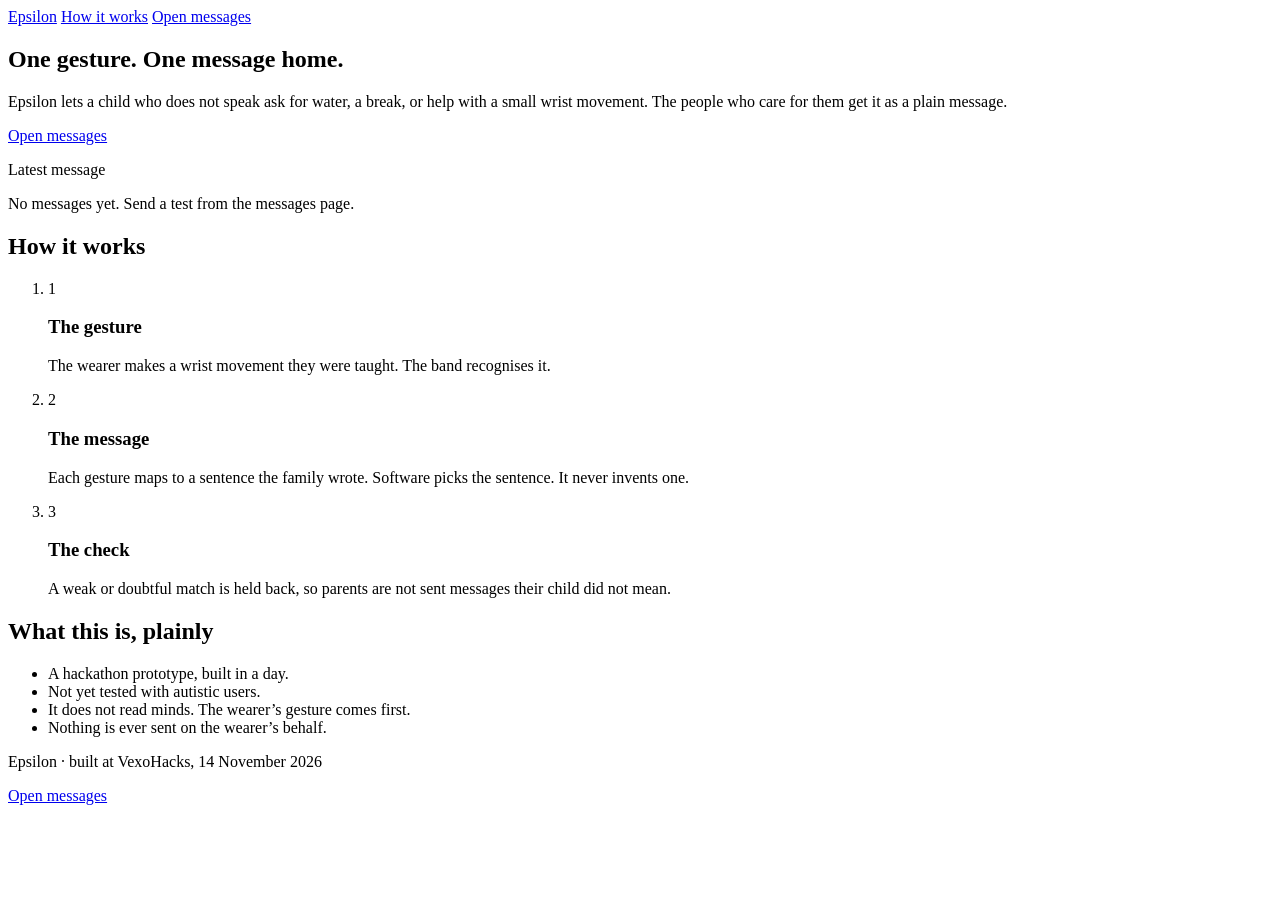
==== hub/web/index.html @ 1548ee0d "Add guardian app: gesture hub, hold/text/call rules, pages, iMessage sender Receives recognised gest" ====
<!doctype html>
<html lang="en">
<head>
  <meta charset="utf-8">
  <meta name="viewport" content="width=device-width, initial-scale=1">
  <title>Epsilon</title>
  <meta name="description" content="One gesture. One message home.">
  <link rel="preconnect" href="https://fonts.googleapis.com">
  <link rel="preconnect" href="https://fonts.gstatic.com" crossorigin>
  <link rel="stylesheet" href="https://fonts.googleapis.com/css2?family=Instrument+Serif&family=Inter:wght@400;500;600&display=swap">
  <link rel="stylesheet" href="/static/tokens.css">
  <link rel="stylesheet" href="/static/style.css">
  <script src="/static/app.js" defer></script>
</head>
<body>
  <nav class="nav" aria-label="Main">
    <a class="wordmark" href="/" aria-current="page">Epsilon</a>
    <a href="#how">How it works</a>
    <a class="btn-primary" href="/app">Open messages</a>
  </nav>

  <main>
    <section class="hero page">
      <div class="hero-text">
        <h1>One gesture. One message home.</h1>
        <p>Epsilon lets a child who does not speak ask for water, a break, or help with a small wrist movement. The people who care for them get it as a plain message.</p>
        <a class="btn btn-primary" href="/app">Open messages</a>
      </div>
      <aside class="live-card" aria-label="Latest message" aria-live="polite">
        <p class="quiet meta">Latest message</p>
        <p class="latest-text" id="latest-text">No messages yet. Send a test from the messages page.</p>
        <p class="quiet meta nums" id="latest-meta"></p>
      </aside>
    </section>

    <section class="how page" id="how">
      <h2>How it works</h2>
      <ol class="steps">
        <li>
          <span class="numeral" aria-hidden="true">1</span>
          <div class="step-body">
            <h3>The gesture</h3>
            <p>The wearer makes a wrist movement they were taught. The band recognises it.</p>
          </div>
        </li>
        <li>
          <span class="numeral" aria-hidden="true">2</span>
          <div class="step-body">
            <h3>The message</h3>
            <p>Each gesture maps to a sentence the family wrote. Software picks the sentence. It never invents one.</p>
          </div>
        </li>
        <li>
          <span class="numeral" aria-hidden="true">3</span>
          <div class="step-body">
            <h3>The check</h3>
            <p>A weak or doubtful match is held back, so parents are not sent messages their child did not mean.</p>
          </div>
        </li>
      </ol>
    </section>

    <section class="band">
      <div class="page">
        <h2>What this is, plainly</h2>
        <ul>
          <li>A hackathon prototype, built in a day.</li>
          <li>Not yet tested with autistic users.</li>
          <li>It does not read minds. The wearer’s gesture comes first.</li>
          <li>Nothing is ever sent on the wearer’s behalf.</li>
        </ul>
      </div>
    </section>
  </main>

  <footer class="footer page">
    <p class="quiet">Epsilon · built at VexoHacks, 14 November 2026</p>
    <a href="/app">Open messages</a>
  </footer>
</body>
</html>
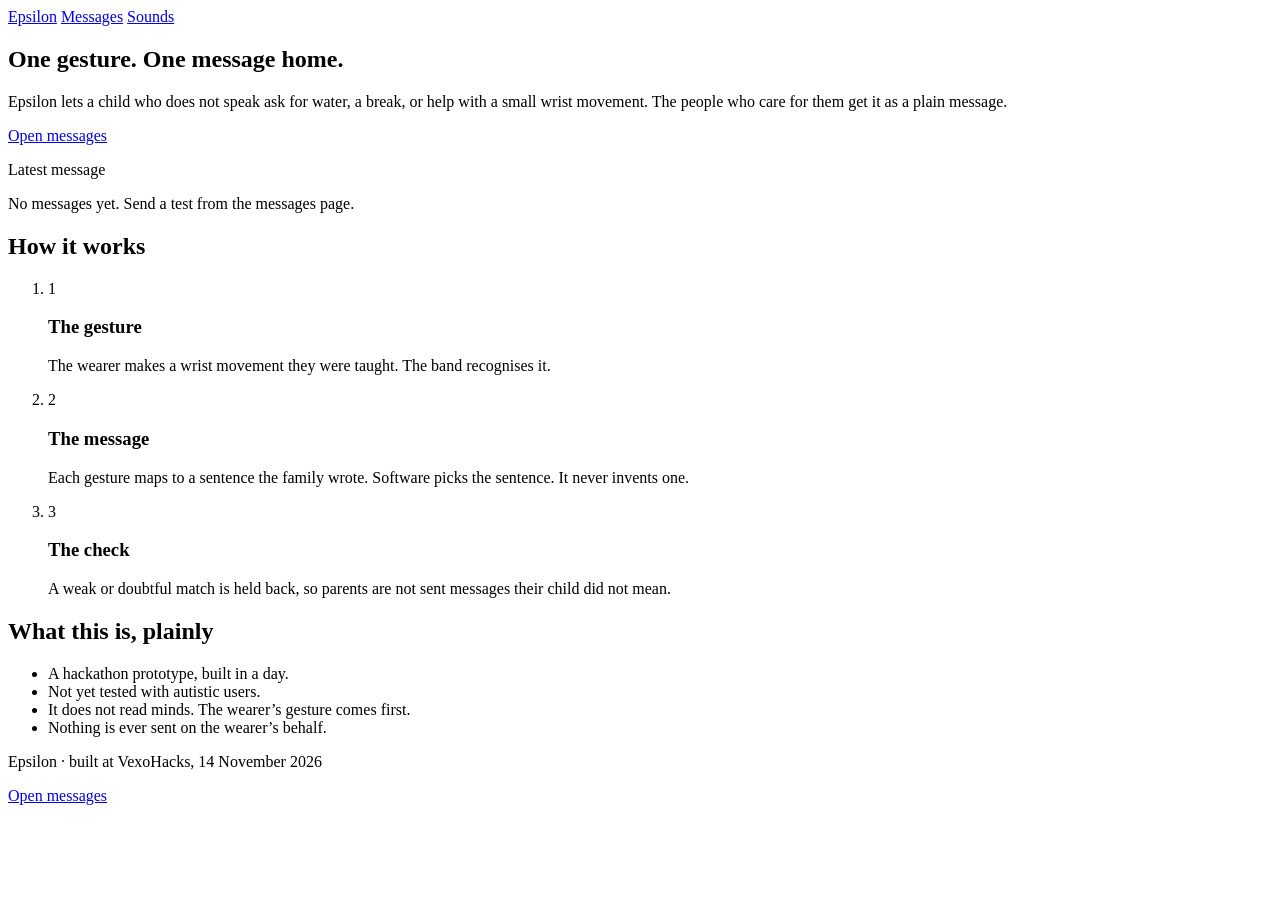
==== commit 94cc4dbc: "Same navigation on every page; never show a whole phone number Claude-Session: https://claude.ai/cod" ====
--- a/hub/web/index.html
+++ b/hub/web/index.html
@@ -15,8 +15,8 @@
 <body>
   <nav class="nav" aria-label="Main">
     <a class="wordmark" href="/" aria-current="page">Epsilon</a>
-    <a href="#how">How it works</a>
-    <a class="btn-primary" href="/app">Open messages</a>
+    <a href="/app">Messages</a>
+    <a href="/sounds">Sounds</a>
   </nav>
 
   <main>
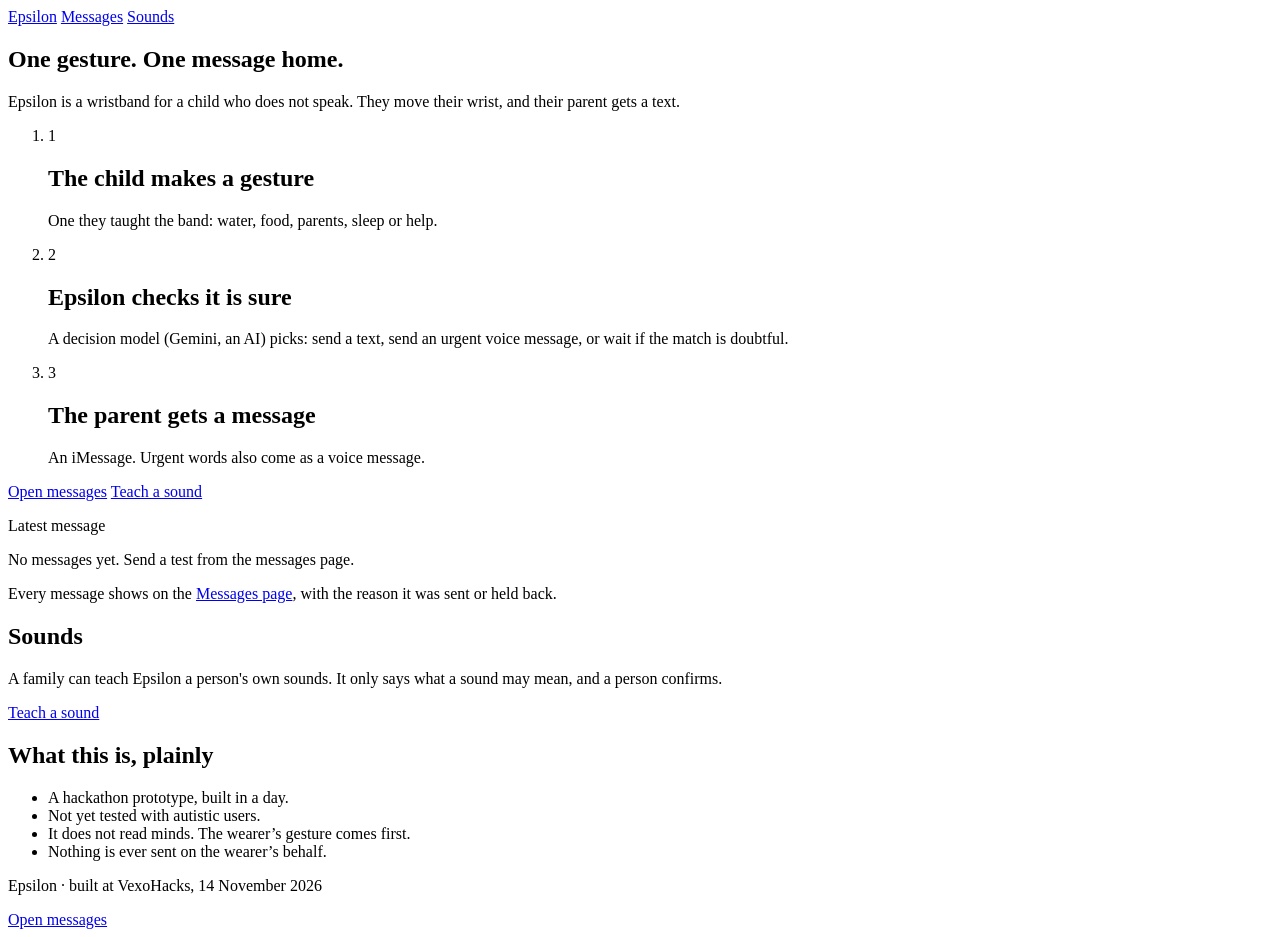
==== commit 5fcf8722: "Simpler homepage; honest Sounds results; corrections only teach; unknown words held; clearer wording" ====
--- a/hub/web/index.html
+++ b/hub/web/index.html
@@ -20,44 +20,46 @@
   </nav>
 
   <main>
-    <section class="hero page">
-      <div class="hero-text">
-        <h1>One gesture. One message home.</h1>
-        <p>Epsilon lets a child who does not speak ask for water, a break, or help with a small wrist movement. The people who care for them get it as a plain message.</p>
+    <section class="intro page" aria-labelledby="intro-title">
+      <h1 id="intro-title">One gesture. One message home.</h1>
+      <p class="intro-lede">Epsilon is a wristband for a child who does not speak. They move their wrist, and their parent gets a text.</p>
+
+      <ol class="flow" aria-label="How it works">
+        <li>
+          <span class="flow-num" aria-hidden="true">1</span>
+          <h2>The child makes a gesture</h2>
+          <p class="quiet">One they taught the band: water, food, parents, sleep or help.</p>
+        </li>
+        <li>
+          <span class="flow-num" aria-hidden="true">2</span>
+          <h2>Epsilon checks it is sure</h2>
+          <p class="quiet">A decision model (Gemini, an AI) picks: send a text, send an urgent voice message, or wait if the match is doubtful.</p>
+        </li>
+        <li>
+          <span class="flow-num" aria-hidden="true">3</span>
+          <h2>The parent gets a message</h2>
+          <p class="quiet">An iMessage. Urgent words also come as a voice message.</p>
+        </li>
+      </ol>
+
+      <div class="intro-actions">
         <a class="btn btn-primary" href="/app">Open messages</a>
+        <a class="btn" href="/sounds">Teach a sound</a>
       </div>
+    </section>
+
+    <section class="pages page" aria-label="The two pages">
       <aside class="live-card" aria-label="Latest message" aria-live="polite">
         <p class="quiet meta">Latest message</p>
         <p class="latest-text" id="latest-text">No messages yet. Send a test from the messages page.</p>
         <p class="quiet meta nums" id="latest-meta"></p>
+        <p class="meta">Every message shows on the <a href="/app">Messages page</a>, with the reason it was sent or held back.</p>
       </aside>
-    </section>
-
-    <section class="how page" id="how">
-      <h2>How it works</h2>
-      <ol class="steps">
-        <li>
-          <span class="numeral" aria-hidden="true">1</span>
-          <div class="step-body">
-            <h3>The gesture</h3>
-            <p>The wearer makes a wrist movement they were taught. The band recognises it.</p>
-          </div>
-        </li>
-        <li>
-          <span class="numeral" aria-hidden="true">2</span>
-          <div class="step-body">
-            <h3>The message</h3>
-            <p>Each gesture maps to a sentence the family wrote. Software picks the sentence. It never invents one.</p>
-          </div>
-        </li>
-        <li>
-          <span class="numeral" aria-hidden="true">3</span>
-          <div class="step-body">
-            <h3>The check</h3>
-            <p>A weak or doubtful match is held back, so parents are not sent messages their child did not mean.</p>
-          </div>
-        </li>
-      </ol>
+      <div class="side-card">
+        <h2>Sounds</h2>
+        <p>A family can teach Epsilon a person's own sounds. It only says what a sound may mean, and a person confirms.</p>
+        <a class="btn" href="/sounds">Teach a sound</a>
+      </div>
     </section>
 
     <section class="band">
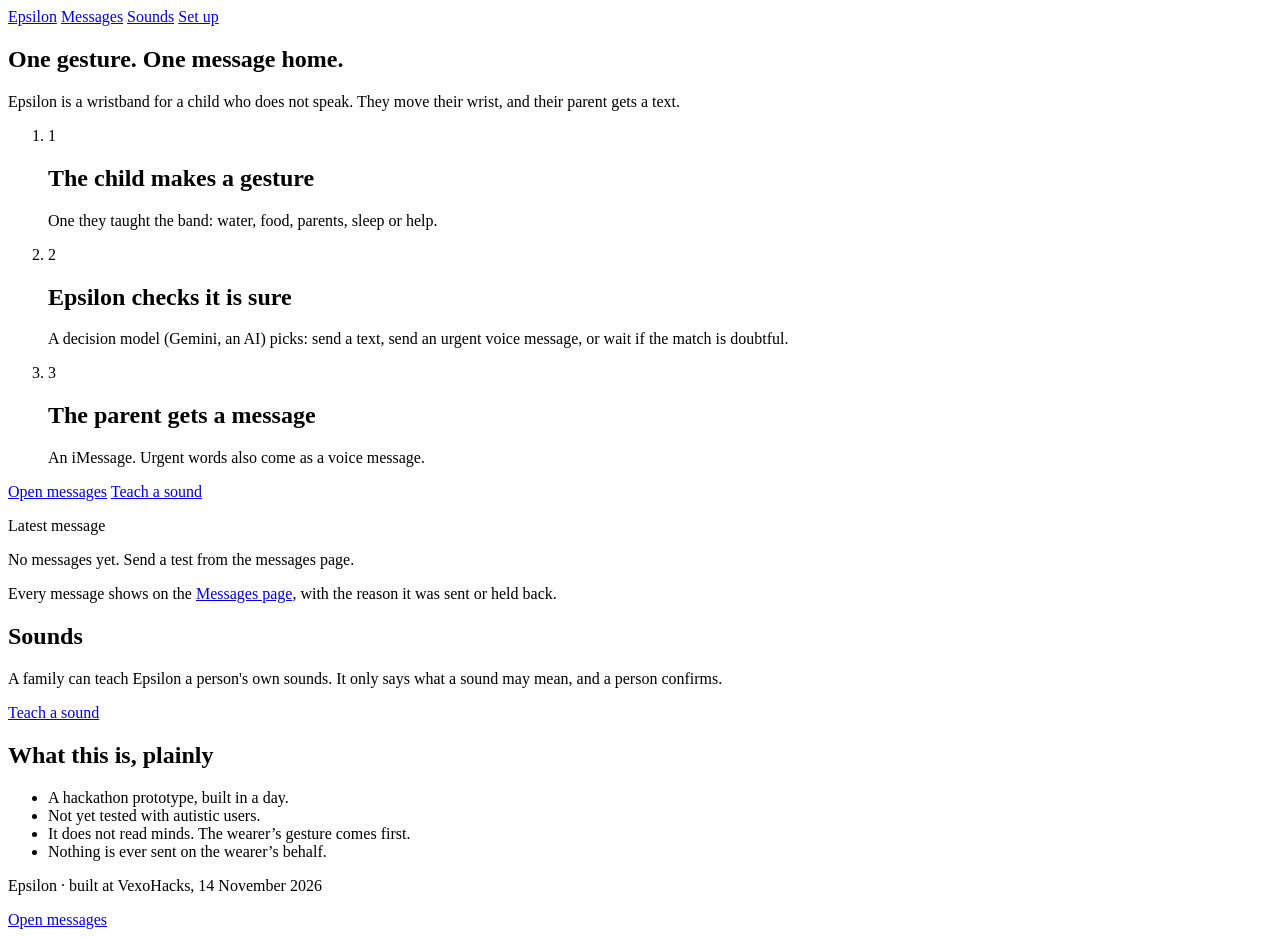
==== commit 22ccb5ac: "Messages as a chat thread; Set up on its own page with one row per word Claude-Session: https://clau" ====
--- a/hub/web/index.html
+++ b/hub/web/index.html
@@ -17,6 +17,7 @@
     <a class="wordmark" href="/" aria-current="page">Epsilon</a>
     <a href="/app">Messages</a>
     <a href="/sounds">Sounds</a>
+    <a href="/setup">Set up</a>
   </nav>
 
   <main>
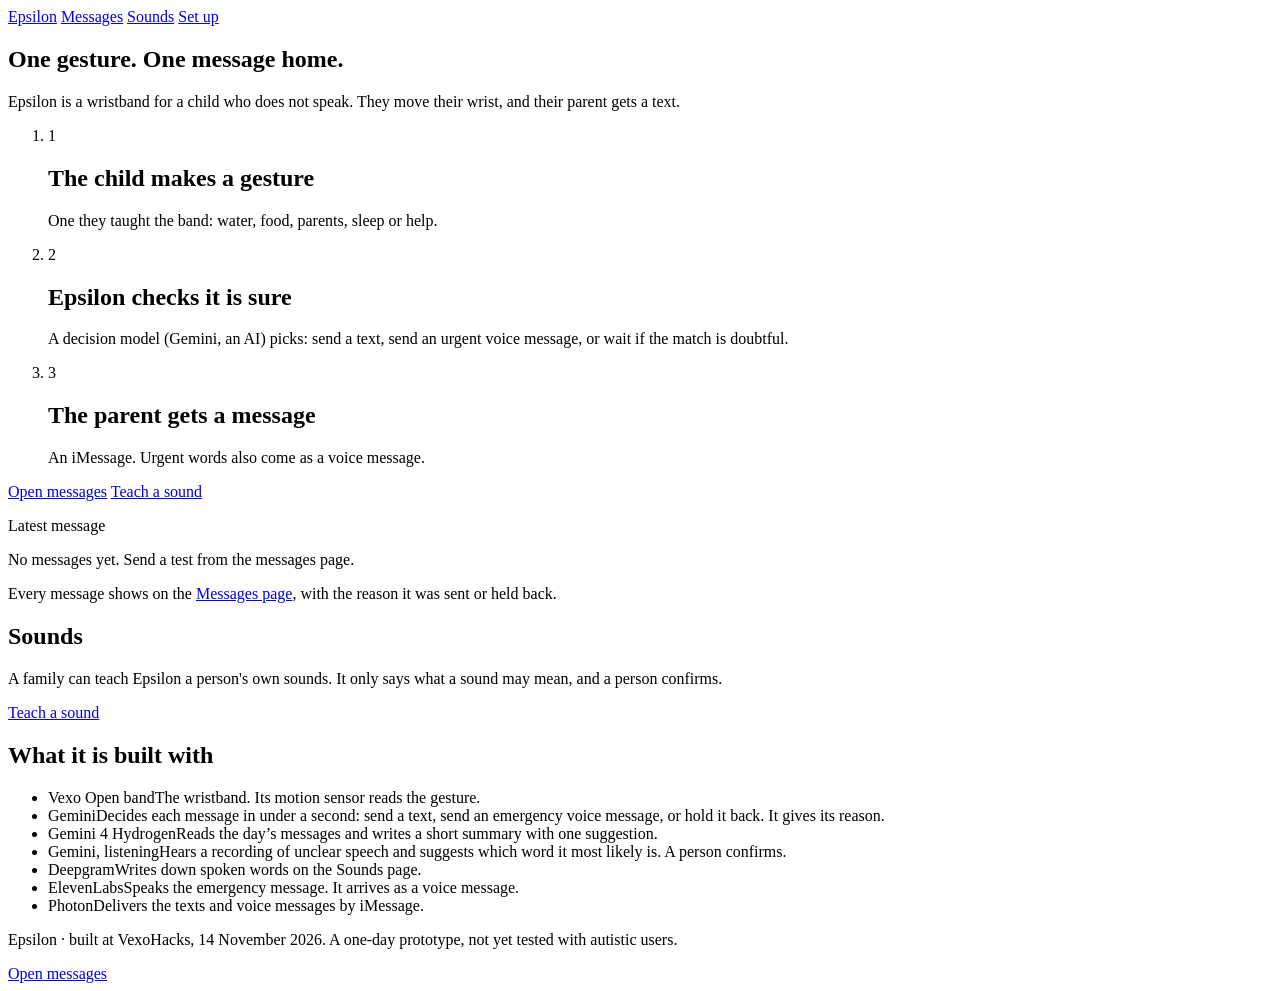
==== commit c572c1b6: "Gemini listens to unclear speech and suggests the word; homepage shows what it is built with Claude-" ====
--- a/hub/web/index.html
+++ b/hub/web/index.html
@@ -63,21 +63,22 @@
       </div>
     </section>
 
-    <section class="band">
-      <div class="page">
-        <h2>What this is, plainly</h2>
-        <ul>
-          <li>A hackathon prototype, built in a day.</li>
-          <li>Not yet tested with autistic users.</li>
-          <li>It does not read minds. The wearer’s gesture comes first.</li>
-          <li>Nothing is ever sent on the wearer’s behalf.</li>
-        </ul>
-      </div>
+    <section class="built page" aria-labelledby="built-title">
+      <h2 id="built-title">What it is built with</h2>
+      <ul class="built-list">
+        <li><span class="built-name">Vexo Open band</span><span class="built-what">The wristband. Its motion sensor reads the gesture.</span></li>
+        <li><span class="built-name">Gemini</span><span class="built-what">Decides each message in under a second: send a text, send an emergency voice message, or hold it back. It gives its reason.</span></li>
+        <li><span class="built-name">Gemini 4 Hydrogen</span><span class="built-what">Reads the day’s messages and writes a short summary with one suggestion.</span></li>
+        <li><span class="built-name">Gemini, listening</span><span class="built-what">Hears a recording of unclear speech and suggests which word it most likely is. A person confirms.</span></li>
+        <li><span class="built-name">Deepgram</span><span class="built-what">Writes down spoken words on the Sounds page.</span></li>
+        <li><span class="built-name">ElevenLabs</span><span class="built-what">Speaks the emergency message. It arrives as a voice message.</span></li>
+        <li><span class="built-name">Photon</span><span class="built-what">Delivers the texts and voice messages by iMessage.</span></li>
+      </ul>
     </section>
   </main>
 
   <footer class="footer page">
-    <p class="quiet">Epsilon · built at VexoHacks, 14 November 2026</p>
+    <p class="quiet">Epsilon · built at VexoHacks, 14 November 2026. A one-day prototype, not yet tested with autistic users.</p>
     <a href="/app">Open messages</a>
   </footer>
 </body>
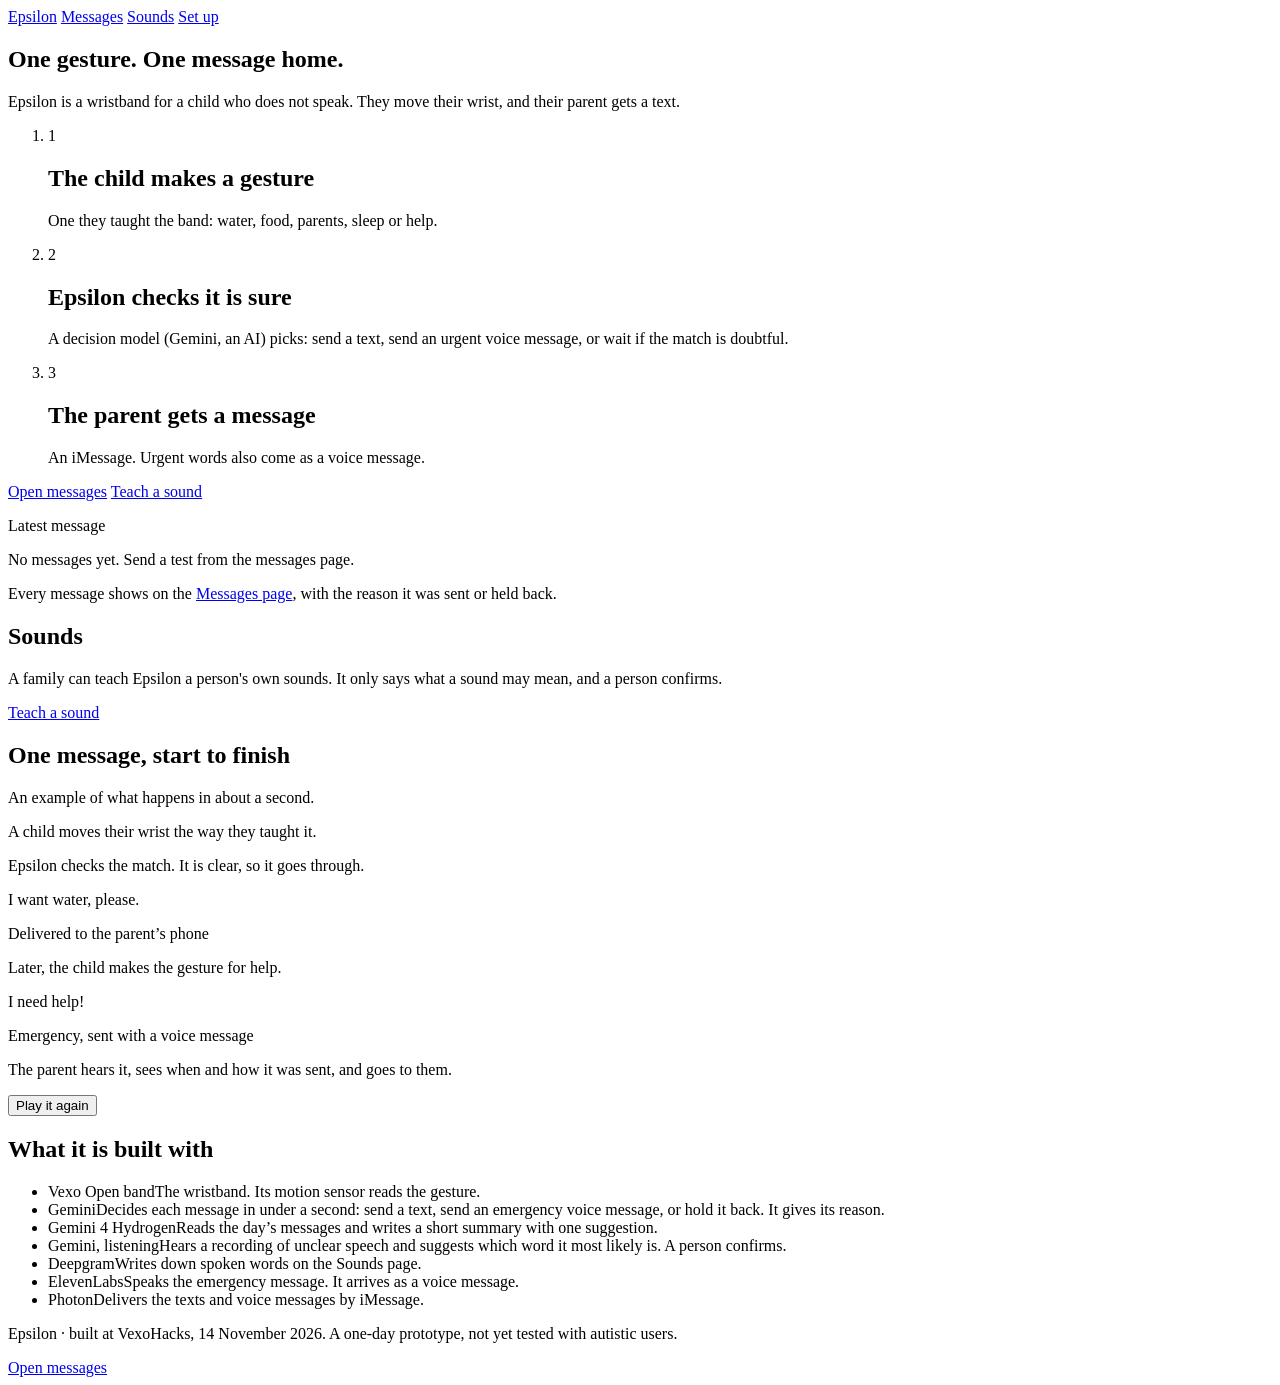
==== commit 39f9e186: "Landing page: animated example of one message from start to finish Claude-Session: https://claude.ai" ====
--- a/hub/web/index.html
+++ b/hub/web/index.html
@@ -63,6 +63,22 @@
       </div>
     </section>
 
+    <section class="page story-wrap" aria-labelledby="story-title">
+      <h2 id="story-title">One message, start to finish</h2>
+      <p class="quiet">An example of what happens in about a second.</p>
+      <div class="story" id="story">
+        <p class="story-step s1"><span class="story-dot" aria-hidden="true"></span>A child moves their wrist the way they taught it.</p>
+        <p class="story-step s2"><span class="story-dot" aria-hidden="true"></span>Epsilon checks the match. It is clear, so it goes through.</p>
+        <p class="bubble story-bubble s3">I want water, please.</p>
+        <p class="story-meta s4">Delivered to the parent’s phone</p>
+        <p class="story-step s5"><span class="story-dot" aria-hidden="true"></span>Later, the child makes the gesture for help.</p>
+        <p class="bubble story-bubble story-urgent s6">I need help!</p>
+        <p class="story-meta s7">Emergency, sent with a voice message</p>
+        <p class="story-step s8"><span class="story-dot" aria-hidden="true"></span>The parent hears it, sees when and how it was sent, and goes to them.</p>
+      </div>
+      <button class="btn" type="button" id="story-replay">Play it again</button>
+    </section>
+
     <section class="built page" aria-labelledby="built-title">
       <h2 id="built-title">What it is built with</h2>
       <ul class="built-list">
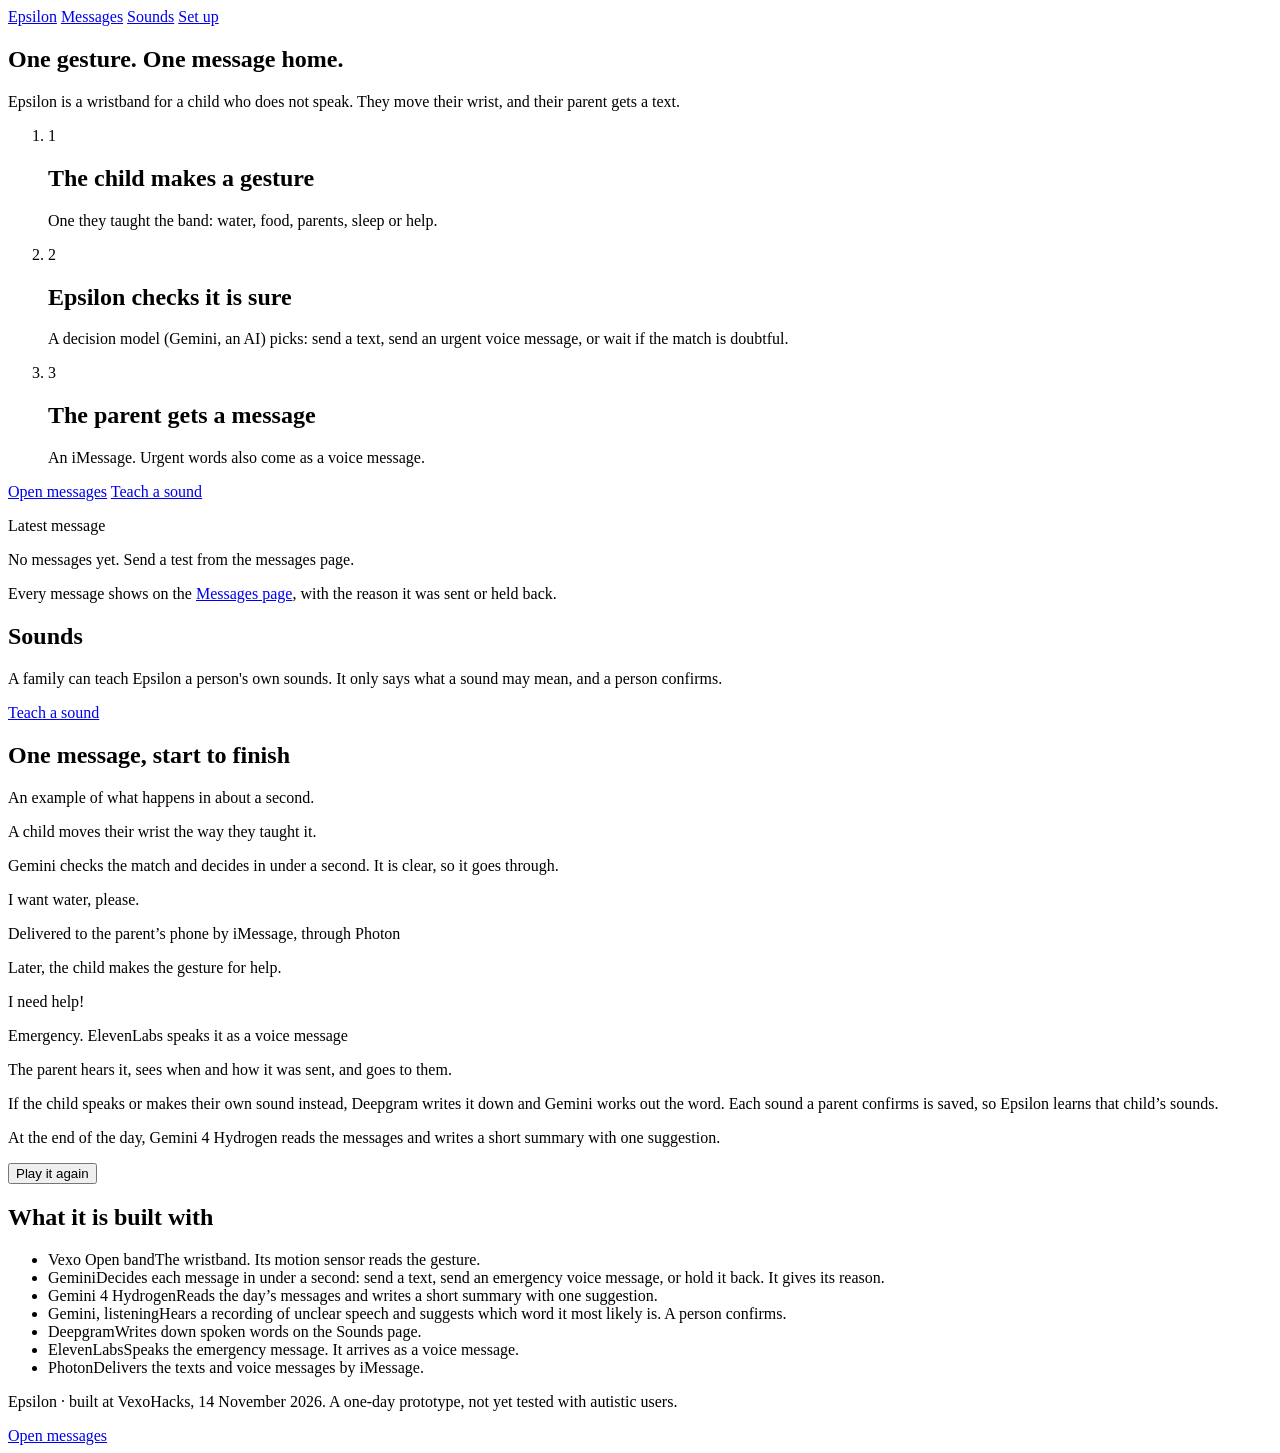
==== commit 801f0242: "Landing walk-through names what each technology does Claude-Session: https://claude.ai/code/session_" ====
--- a/hub/web/index.html
+++ b/hub/web/index.html
@@ -68,13 +68,15 @@
       <p class="quiet">An example of what happens in about a second.</p>
       <div class="story" id="story">
         <p class="story-step s1"><span class="story-dot" aria-hidden="true"></span>A child moves their wrist the way they taught it.</p>
-        <p class="story-step s2"><span class="story-dot" aria-hidden="true"></span>Epsilon checks the match. It is clear, so it goes through.</p>
+        <p class="story-step s2"><span class="story-dot" aria-hidden="true"></span>Gemini checks the match and decides in under a second. It is clear, so it goes through.</p>
         <p class="bubble story-bubble s3">I want water, please.</p>
-        <p class="story-meta s4">Delivered to the parent’s phone</p>
+        <p class="story-meta s4">Delivered to the parent’s phone by iMessage, through Photon</p>
         <p class="story-step s5"><span class="story-dot" aria-hidden="true"></span>Later, the child makes the gesture for help.</p>
         <p class="bubble story-bubble story-urgent s6">I need help!</p>
-        <p class="story-meta s7">Emergency, sent with a voice message</p>
+        <p class="story-meta s7">Emergency. ElevenLabs speaks it as a voice message</p>
         <p class="story-step s8"><span class="story-dot" aria-hidden="true"></span>The parent hears it, sees when and how it was sent, and goes to them.</p>
+        <p class="story-step s9"><span class="story-dot" aria-hidden="true"></span>If the child speaks or makes their own sound instead, Deepgram writes it down and Gemini works out the word. Each sound a parent confirms is saved, so Epsilon learns that child’s sounds.</p>
+        <p class="story-step s10"><span class="story-dot" aria-hidden="true"></span>At the end of the day, Gemini 4 Hydrogen reads the messages and writes a short summary with one suggestion.</p>
       </div>
       <button class="btn" type="button" id="story-replay">Play it again</button>
     </section>
